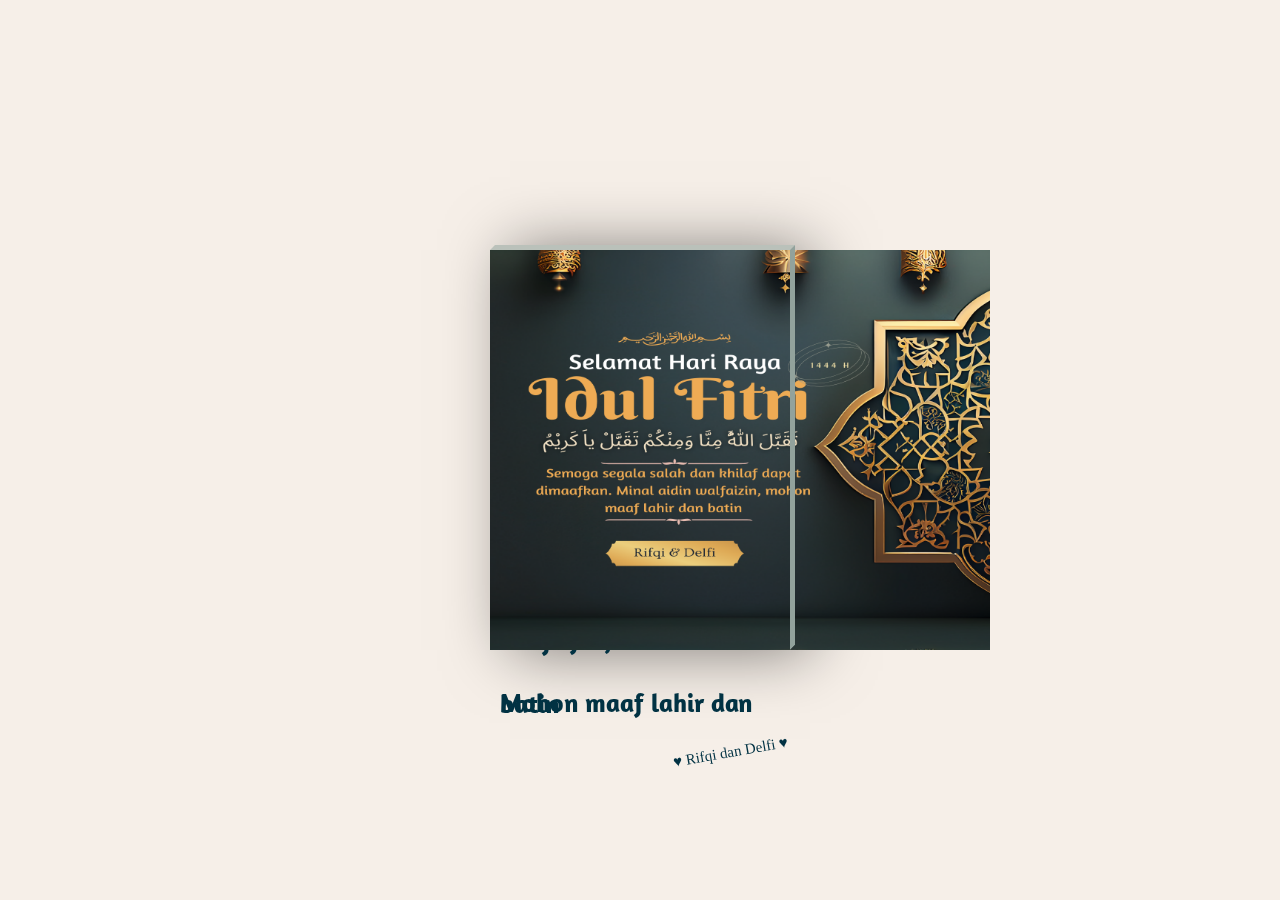
==== index.html @ de87f17c "Update index.html" ====
<!DOCTYPE html>
<html>
<head>
	<meta charset="utf-8">
	<meta name="viewport" content="width=device-width, initial-scale=1">
	<title>Selamat Hari Raya Idul Fitri</title>
	<link rel="stylesheet" type="text/css" href="flower.css">
</head>
<body>
	<div class="card">
		<div class="imgBox">
			<Sediv class="bark"></Sediv>
			<img src="img/cover1.png" width="100%" height="100%">
		</div>
		<div class="details">
			<h4 class="color1">Selamat Hari Raya</h4> <!-- Tulis judul di sini -->
			<h4 class="color2 margin">Idul Fitri</h4> <!-- Tulis sub-judul di sini -->
			<h6>-- تَقَبَّلَ اللَّهُ مِنَّا وَمِنْكُمْ وَ تَقَبَّلْ ياَ كَرِيْمُ   --</h6> <!-- Tulis bait awal di sini -->
			<h6>Taqabbalallahu Minna Wa Minkum</h6>
			<h6>Semoga segala salah dan khilaf dapat</h6>
			<h6>dimaafkan. Minal aidin walfaizin,</h6>
			<h6>Mohon maaf lahir dan batin</h6>
      <!-- Tulis bait akhir di sini -->
		
			<p class="text-right">♥ Rifqi dan Delfi ♥</p>
		</div> <!-- Tulis nama kamu di sini -->
	</div>
</body>
</html>
---- flower.css ----
@import url('https://fonts.googleapis.com/css?family=Amaranth');
@import url('https://fonts.googleapis.com/css?family=Berkshire+Swash');

body {

  background: #F6EFE8 ; /*CAPE HONEY*/
  margin: 0px;
  padding: 0px;
}

::selection {
  background: transparent;
}

h6 {
  font-size: 26px;
  line-height: 1px;
  font-family: 'Amaranth', cursive !important;
}





h4 {
  font-size: 26px;
  line-height: 1px;
  font-family: 'Berkshire Swash', cursive !important;
}

.color1{color:#EEAB54}/*MOUNTAIN MEADOW*/
.color2{color:#5B3A27/*TALL POPPY*/}
.color3{color:#013243/*SHERPA BLUE*/}


.card {
  color: #013243; /*SHERPA BLUE*/
  position: absolute;
  top: 50%;
  left: 50%;
  width: 300px;
  height: 400px;
  background: #e0e1dc;
  transform-style: preserve-3d;
  transform: translate(-50%,-50%) perspective(2000px);
  box-shadow: inset 300px 0 50px rgba(0,0,0,.5), 20px 0 60px rgba(0,0,0,.5);
  transition: 2s;
}

.card:hover {
  transform: translate(-50%,-50%) perspective(2000px) rotate(15deg) scale(1.2);
  box-shadow: inset 20px 0 50px rgba(0,0,0,.5), 0 10px 100px rgba(0,0,0,.5);
}

.card:before {
  content:'';
  position: absolute;
  top: -5px;
  left: 0;
  width: 100%;
  height: 5px;
  background: #BAC1BA;
  transform-origin: bottom;
  transform: skewX(-45deg);
}

.card:after {
  content: '';
  position: absolute;
  top: 0;
  right: -5px;
  width: 5px;
  height: 100%;
  background: #92A29C;
  transform-origin: left;
  transform: skewY(-45deg);
}

.card .imgBox {
  width: 100%;
  height: 100%;
  position: relative;
  transform-origin: left;
  transition: .7s;
}

.card .bark {
  position: absolute;
  background: #e0e1dc;
  width: 100%;
  height: 100%;
  opacity: 0;
  transition: .7s;
}

.card .imgBox img {
  min-width: 500px;
  max-height: 500px;
}

.card:hover .imgBox {
  transform: rotateY(-135deg);
}

.card:hover .bark {
  opacity: 1;
  transition: .6s;
  box-shadow: 300px 200px 100px rgba(0, 0, 0, .4) inset;
}

.card .details {
  position: absolute;
  top: 0;
  left: 0;
  box-sizing: border-box;
  padding: 0 0 0 10px;
  z-index: -1;
  margin-top: 70px;
}

.card .details p {
  font-size: 15px;
  line-height: 5px;
  transform: rotate(-10deg);
  padding: 0 0 0 20px;
}

.card .details h4 {
  text-align: center;
}

.text-right {
  text-align: right;
}
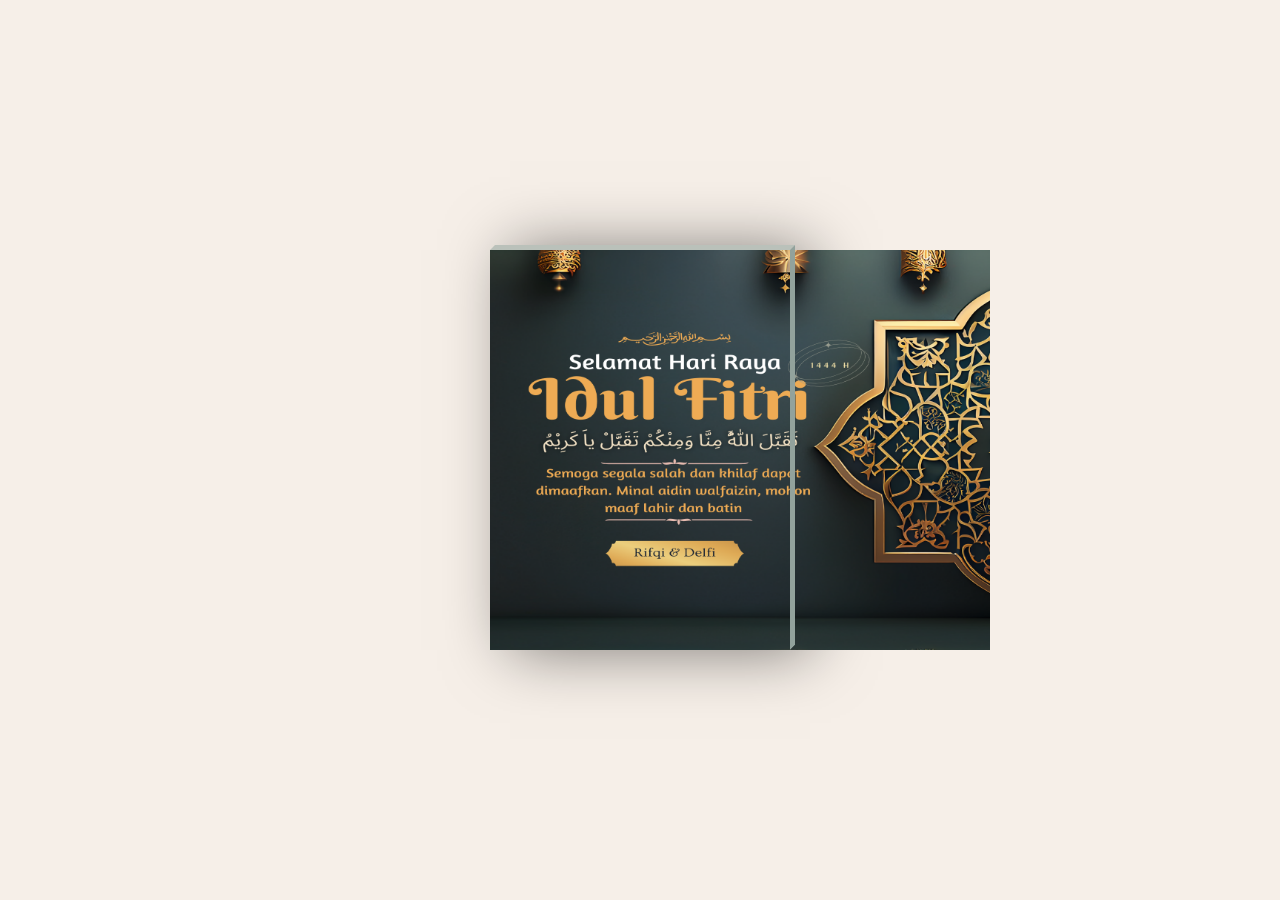
==== commit 60b7427a: "Update index.html" ====
--- a/index.html
+++ b/index.html
@@ -13,13 +13,13 @@
 			<img src="img/cover1.png" width="100%" height="100%">
 		</div>
 		<div class="details">
-			<h4 class="color1">Selamat Hari Raya</h4> <!-- Tulis judul di sini -->
-			<h4 class="color2 margin">Idul Fitri</h4> <!-- Tulis sub-judul di sini -->
-			<h6>-- تَقَبَّلَ اللَّهُ مِنَّا وَمِنْكُمْ وَ تَقَبَّلْ ياَ كَرِيْمُ   --</h6> <!-- Tulis bait awal di sini -->
-			<h6>Taqabbalallahu Minna Wa Minkum</h6>
-			<h6>Semoga segala salah dan khilaf dapat</h6>
-			<h6>dimaafkan. Minal aidin walfaizin,</h6>
-			<h6>Mohon maaf lahir dan batin</h6>
+			<h3 class="color1">Selamat Hari Raya</h3> <!-- Tulis judul di sini -->
+			<h3 class="color2 margin">Idul Fitri</h3> <!-- Tulis sub-judul di sini -->
+			<h4>-- تَقَبَّلَ اللَّهُ مِنَّا وَمِنْكُمْ وَ تَقَبَّلْ ياَ كَرِيْمُ   --</h4> <!-- Tulis bait awal di sini -->
+			<h4>Taqabbalallahu Minna Wa Minkum</h4>
+			<h4>Semoga segala salah dan khilaf dapat</h4>
+			<h4>dimaafkan. Minal aidin walfaizin,</h4>
+			<h4>Mohon maaf lahir dan batin</h4>
       <!-- Tulis bait akhir di sini -->
 		
 			<p class="text-right">♥ Rifqi dan Delfi ♥</p>
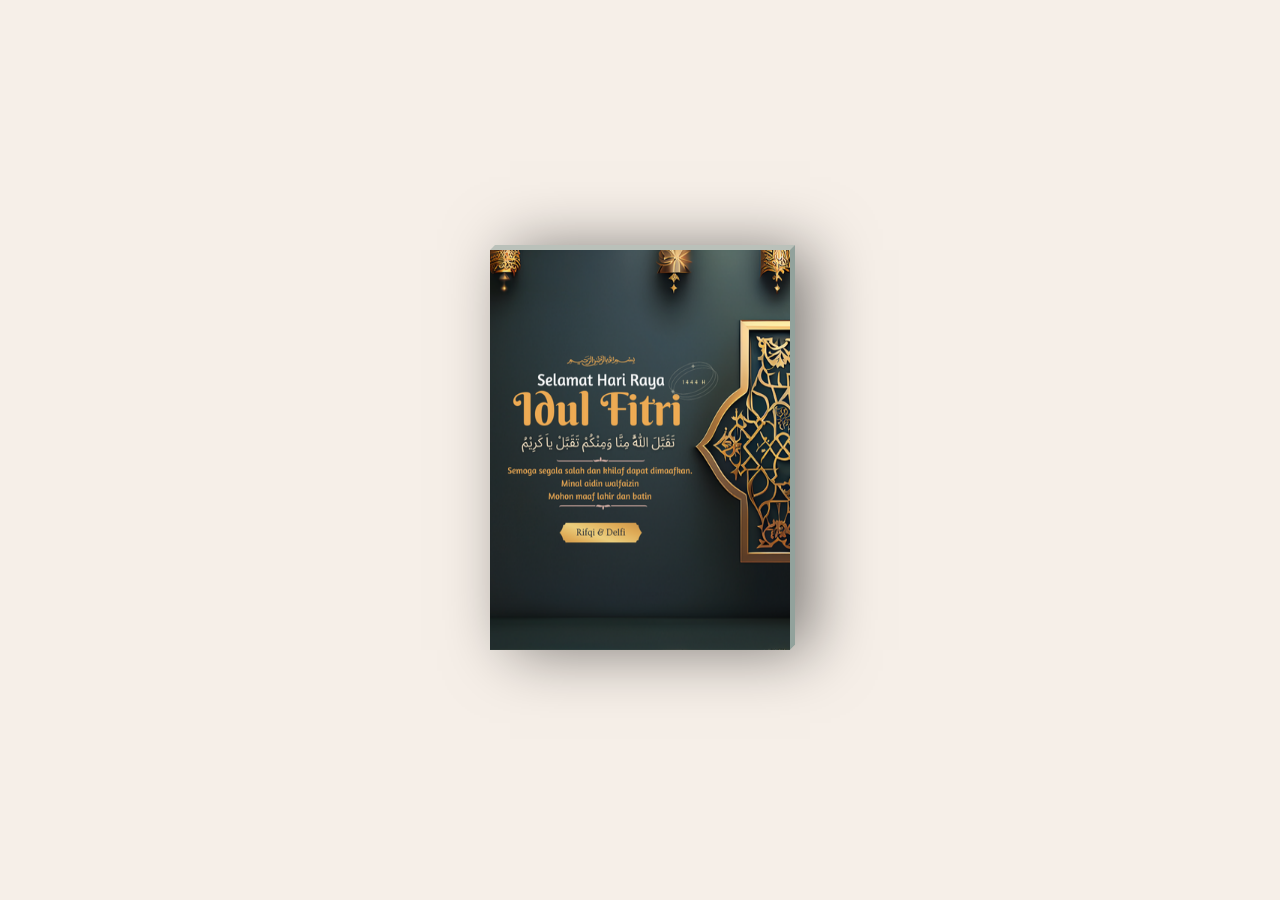
==== commit 5c11a516: "Update index.html" ====
--- a/index.html
+++ b/index.html
@@ -10,7 +10,7 @@
 	<div class="card">
 		<div class="imgBox">
 			<Sediv class="bark"></Sediv>
-			<img src="img/cover1.png" width="100%" height="100%">
+			<img src="img/cover2.png" width="100%" height="100%">
 		</div>
 		<div class="details">
 			<h3 class="color1">Selamat Hari Raya</h3> <!-- Tulis judul di sini -->
@@ -22,7 +22,7 @@
 			<h4>Mohon maaf lahir dan batin</h4>
       <!-- Tulis bait akhir di sini -->
 		
-			<p class="text-right">♥ Rifqi dan Delfi ♥</p>
+			<h4 class="text-right">♥ Rifqi dan Delfi ♥</h4>
 		</div> <!-- Tulis nama kamu di sini -->
 	</div>
 </body>
--- a/flower.css
+++ b/flower.css
@@ -12,9 +12,9 @@
   background: transparent;
 }
 
-h6 {
-  font-size: 26px;
-  line-height: 1px;
+h4 {
+  font-size: 15px;
+  line-height: 5px;
   font-family: 'Amaranth', cursive !important;
 }
 
@@ -22,7 +22,7 @@
 
 
 
-h4 {
+h3 {
   font-size: 26px;
   line-height: 1px;
   font-family: 'Berkshire Swash', cursive !important;
@@ -94,8 +94,8 @@
 }
 
 .card .imgBox img {
-  min-width: 500px;
-  max-height: 500px;
+  min-width: 250px;
+  max-height: 400px;
 }
 
 .card:hover .imgBox {
